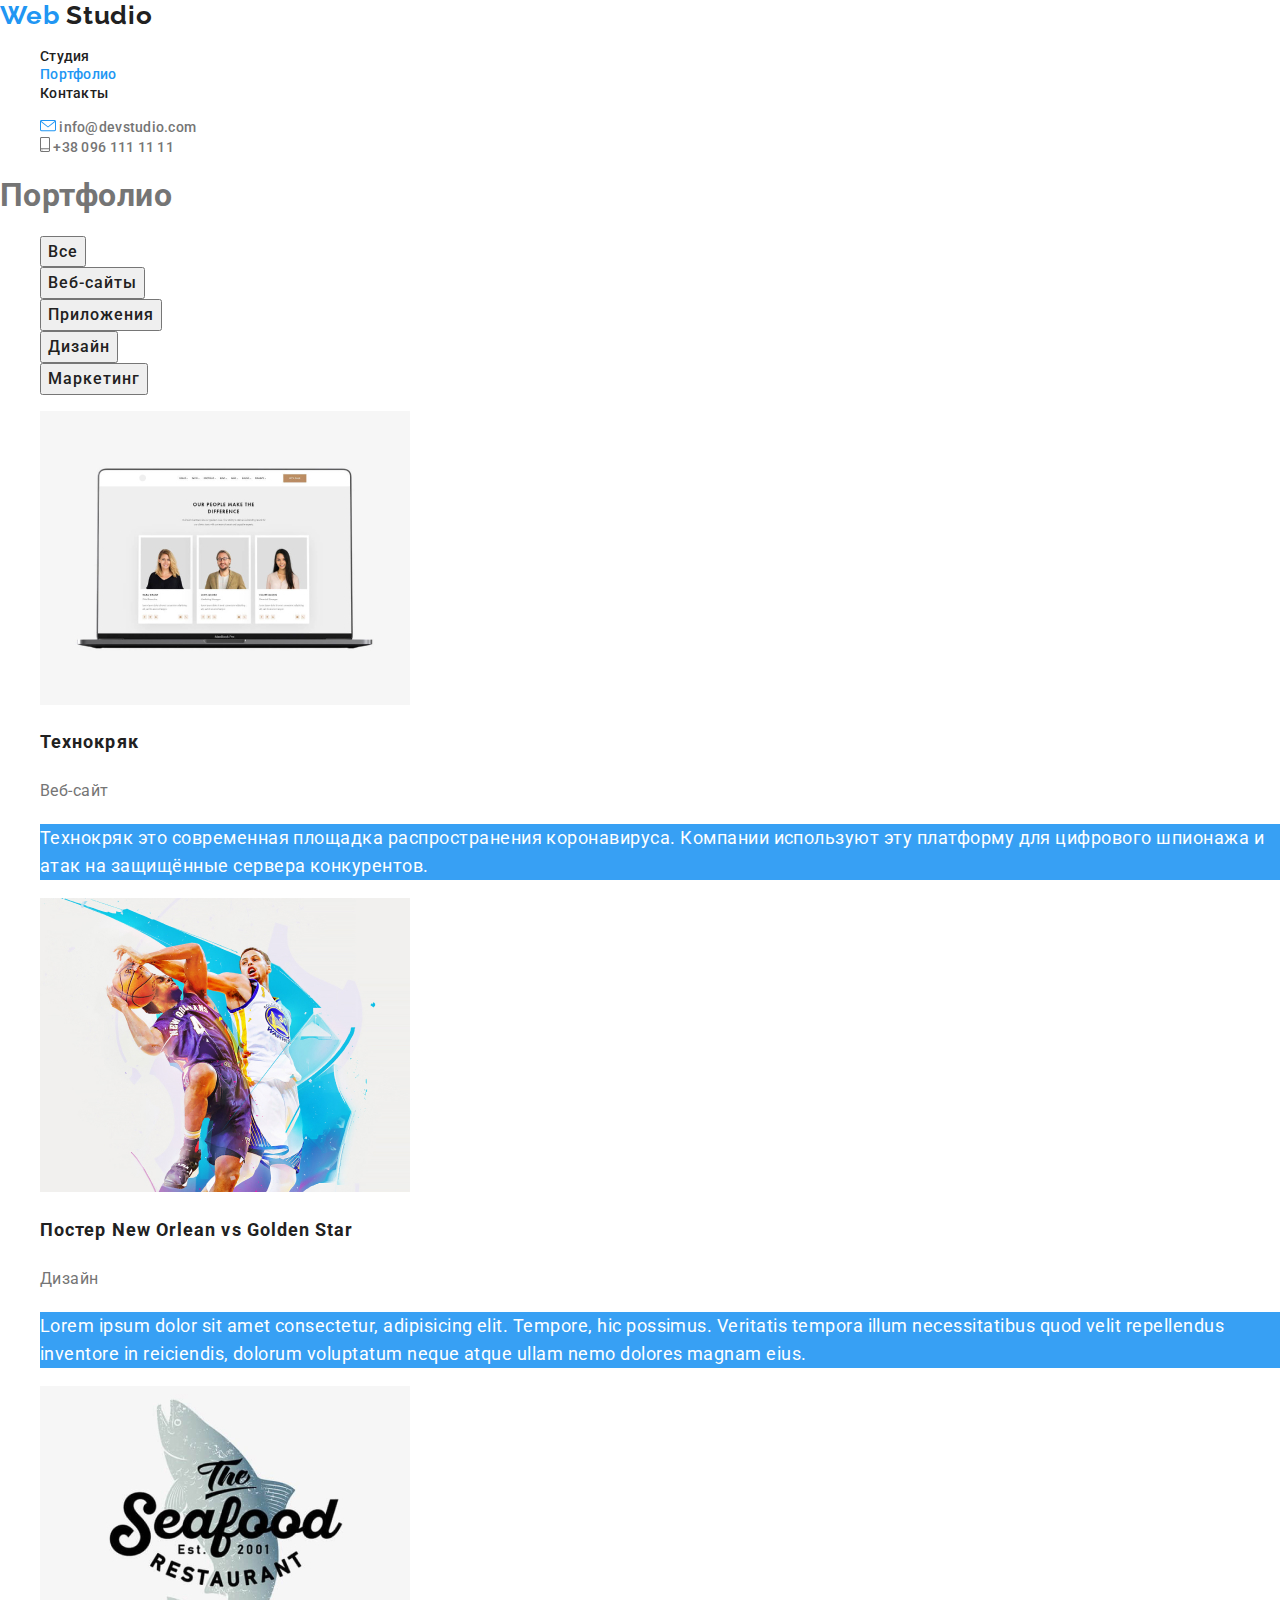
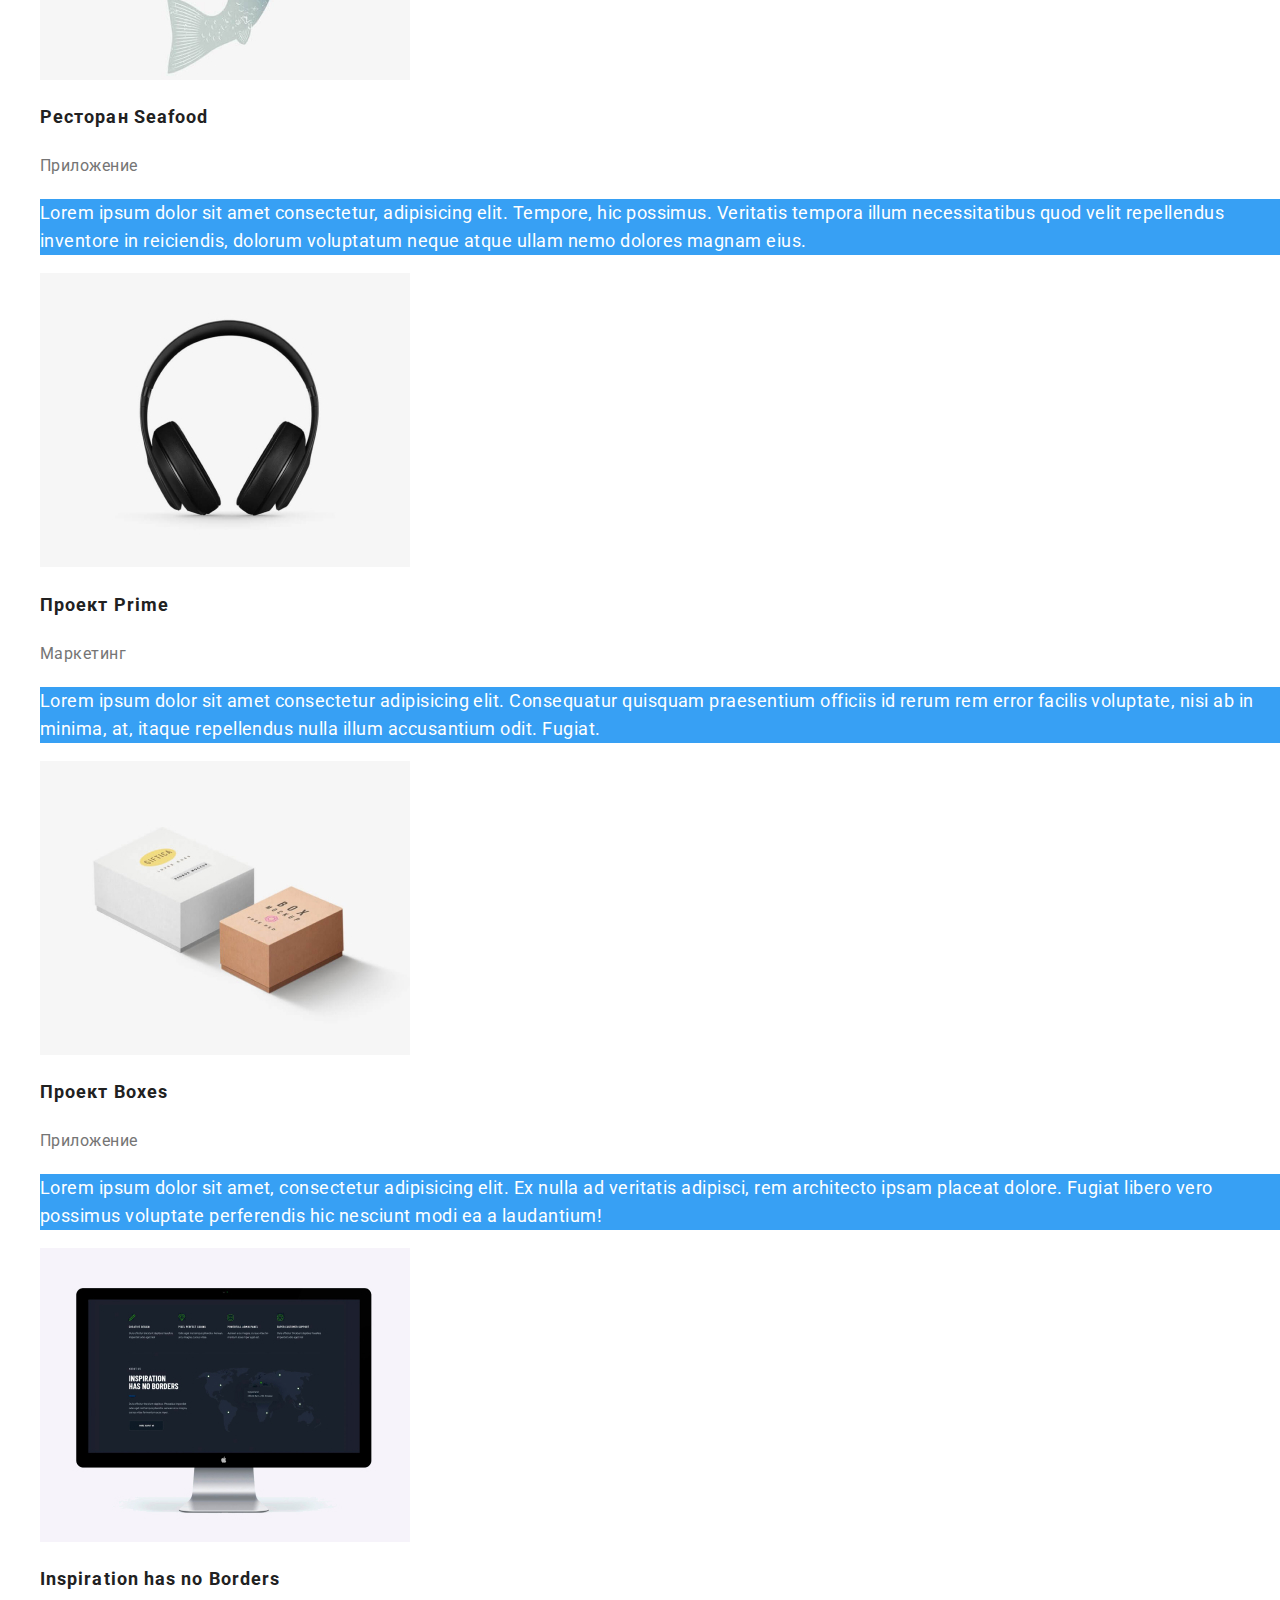
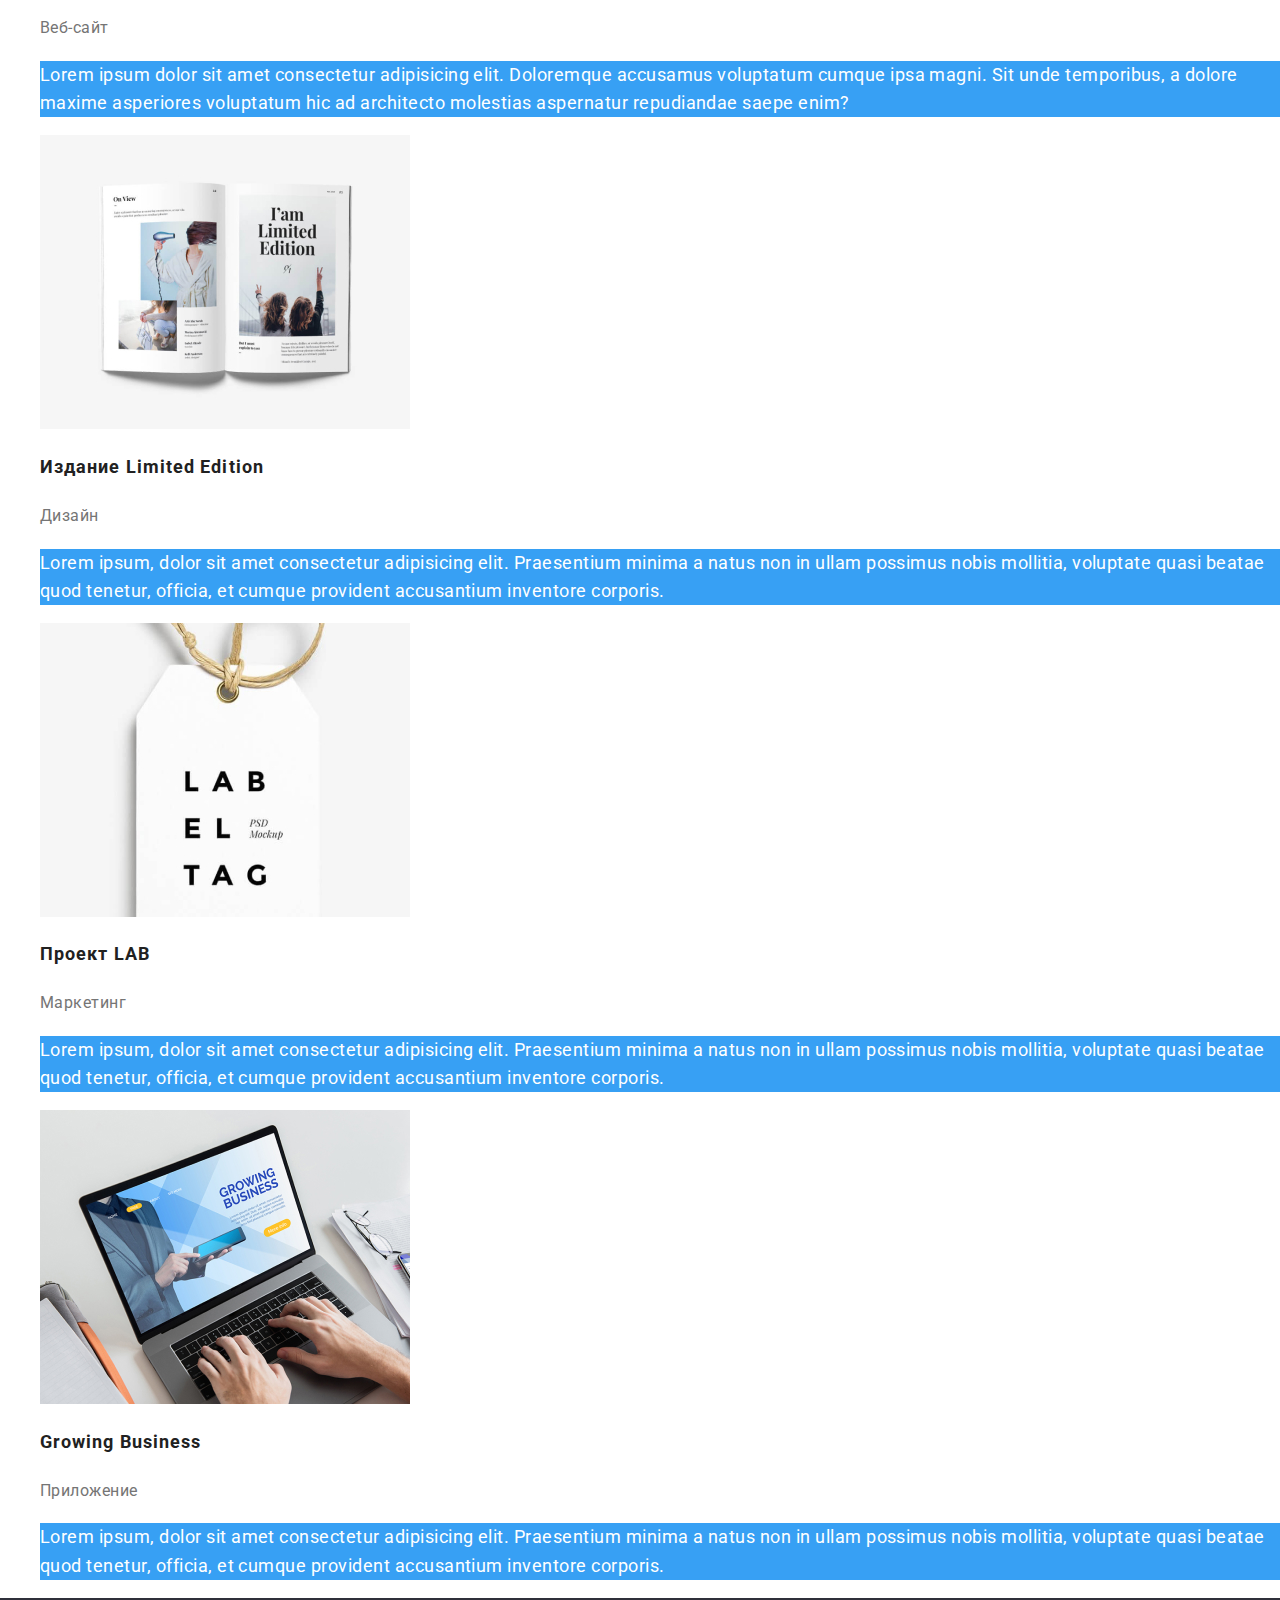
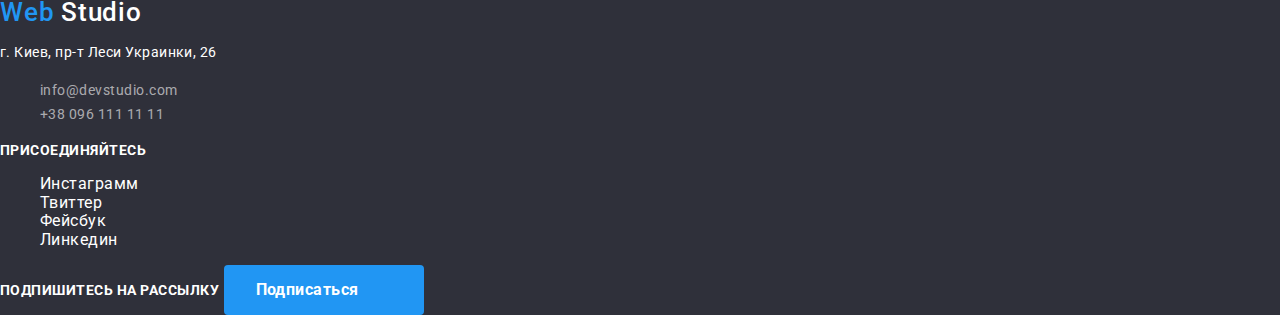
==== portfolio.html @ 546e9e23 "Добавляет файлы с репозитория по ДЗ№2" ====
<!DOCTYPE html>
<html lang="ru">
  <head>
    <meta charset="UTF-8" />
    <meta name="viewport" content="width=device-width, initial-scale=1.0" />
    <title>WebStudio</title>
    <link
      href="https://fonts.googleapis.com/css2?family=Raleway:wght@700&family=Roboto:wght@400;500;700;900&display=swap"
      rel="stylesheet"
    />
    <link
      rel="stylesheet"
      href="https://cdnjs.cloudflare.com/ajax/libs/modern-normalize/0.7.0/modern-normalize.min.css"
    />
    <link rel="stylesheet" href="./css/main.css" />
  </head>

  <body>
    <!-- Шапка с навигацией-->
    <header>
      <!--навигация по сайту-->
      <nav class="navigation">
        <div class="logo">
          <a href="./"> <span class="logo-web">Web</span> Studio </a>
        </div>
        <ul>
          <li><a href="./index.html" class="nav-link">Студия</a></li>
          <li>
            <a href="./portfolio.html" class="nav-link current">Портфолио</a>
          </li>
          <li><a href="" class="nav-link">Контакты</a></li>
        </ul>
      </nav>

      <!--контакты для связи-->
      <ul>
        <li>
          <a href="mailto:info@devstudio.com " class="contacts">
            <img src="./image/mail.svg" alt="Конверт" />
            info@devstudio.com
          </a>
        </li>
        <li>
          <a href="tel:+380961111111 " class="contacts">
            <img src="./image/smartphone.svg" alt="Телефон" />
            +38 096 111 11 11
          </a>
        </li>
      </ul>
    </header>

    <main class="portfolio">
      <section>
        <h1>Портфолио</h1>

        <!--Фильтры-->
        <ul>
          <li><button type="button" class="portfolio-button">Все</button></li>
          <li>
            <button type="button" class="portfolio-button">Веб-сайты</button>
          </li>
          <li>
            <button type="button" class="portfolio-button">Приложения</button>
          </li>
          <li>
            <button type="button" class="portfolio-button">Дизайн</button>
          </li>
          <li>
            <button type="button" class="portfolio-button">Маркетинг</button>
          </li>
        </ul>

        <!--Галерея-->
        <ul class="gallery">
          <li>
            <a href="#"
              ><img
                src="./image/portfolio/tehno.jpg"
                alt="Платформа для цифрового шпионажа"
                width="370"
              />
              <h2>Технокряк</h2>
              <p>Веб-сайт</p>
              <p class="text">
                Технокряк это современная площадка распространения коронавируса.
                Компании используют эту платформу для цифрового шпионажа и атак
                на защищённые сервера конкурентов.
              </p>
            </a>
          </li>

          <li>
            <a href="#"
              ><img
                src="./image/portfolio/busket.jpg"
                alt="Баскетбол"
                width="370"
              />
              <h2>Постер New Orlean vs Golden Star</h2>
              <p>Дизайн</p>
              <p class="text">
                Lorem ipsum dolor sit amet consectetur, adipisicing elit.
                Tempore, hic possimus. Veritatis tempora illum necessitatibus
                quod velit repellendus inventore in reiciendis, dolorum
                voluptatum neque atque ullam nemo dolores magnam eius.
              </p>
            </a>
          </li>

          <li>
            <a href="#"
              ><img
                src="./image/portfolio/seafood.jpg"
                alt="Ресторан морской кухни"
                width="370"
              />
              <h2>Ресторан Seafood</h2>
              <p>Приложение</p>
              <p class="text">
                Lorem ipsum dolor sit amet consectetur, adipisicing elit.
                Tempore, hic possimus. Veritatis tempora illum necessitatibus
                quod velit repellendus inventore in reiciendis, dolorum
                voluptatum neque atque ullam nemo dolores magnam eius.
              </p>
            </a>
          </li>

          <li>
            <a href="#"
              ><img
                src="./image/portfolio/headphones.jpg"
                alt="Наушники"
                width="370"
              />
              <h2>Проект Prime</h2>
              <p>Маркетинг</p>
              <p class="text">
                Lorem ipsum dolor sit amet consectetur adipisicing elit.
                Consequatur quisquam praesentium officiis id rerum rem error
                facilis voluptate, nisi ab in minima, at, itaque repellendus
                nulla illum accusantium odit. Fugiat.
              </p></a
            >
          </li>

          <li>
            <a href="#"
              ><img src="./image/portfolio/boxes.jpg" alt="Коробочки" />
              <h2>Проект Boxes</h2>
              <p>Приложение</p>
              <p class="text">
                Lorem ipsum dolor sit amet, consectetur adipisicing elit. Ex
                nulla ad veritatis adipisci, rem architecto ipsam placeat
                dolore. Fugiat libero vero possimus voluptate perferendis hic
                nesciunt modi ea a laudantium!
              </p></a
            >
          </li>

          <li>
            <a href="#"
              ><img
                src="./image/portfolio/monitor.jpg"
                alt="Монитор"
                width="370"
              />
              <h2>Inspiration has no Borders</h2>
              <p>Веб-сайт</p>
              <p class="text">
                Lorem ipsum dolor sit amet consectetur adipisicing elit.
                Doloremque accusamus voluptatum cumque ipsa magni. Sit unde
                temporibus, a dolore maxime asperiores voluptatum hic ad
                architecto molestias aspernatur repudiandae saepe enim?
              </p>
            </a>
          </li>

          <li>
            <a href="#"
              ><img src="./image/portfolio/book.jpg" alt="Книга" width="370" />
              <h2>Издание Limited Edition</h2>
              <p>Дизайн</p>
              <p class="text">
                Lorem ipsum, dolor sit amet consectetur adipisicing elit.
                Praesentium minima a natus non in ullam possimus nobis mollitia,
                voluptate quasi beatae quod tenetur, officia, et cumque
                provident accusantium inventore corporis.
              </p>
            </a>
          </li>

          <li>
            <a href="#"
              ><img src="./image/portfolio/lab.jpg" alt="Лейбл" width="370" />
              <h2>Проект LAB</h2>
              <p>Маркетинг</p>
              <p class="text">
                Lorem ipsum, dolor sit amet consectetur adipisicing elit.
                Praesentium minima a natus non in ullam possimus nobis mollitia,
                voluptate quasi beatae quod tenetur, officia, et cumque
                provident accusantium inventore corporis.
              </p>
            </a>
          </li>

          <li>
            <a href="#"
              ><img
                src="./image/portfolio/business.jpg"
                alt="Бизнес"
                width="370"
              />
              <h2>Growing Business</h2>
              <p>Приложение</p>
              <p class="text">
                Lorem ipsum, dolor sit amet consectetur adipisicing elit.
                Praesentium minima a natus non in ullam possimus nobis mollitia,
                voluptate quasi beatae quod tenetur, officia, et cumque
                provident accusantium inventore corporis.
              </p>
            </a>
          </li>
        </ul>
      </section>
    </main>

    <!-- Футер -->
    <footer class="footer">
      <div class="navigation">
        <a href="./" class="logo"> <span class="logo-web">Web</span> Studio </a>
        <address>
          <p>г. Киев, пр-т Леси Украинки, 26</p>

          <ul>
            <li>
              <a href="mailto:info@devstudio.com " class="footer-contacts"
                >info@devstudio.com</a
              >
            </li>
            <li>
              <a href="tel:+380961111111 " class="footer-contacts"
                >+38 096 111 11 11
              </a>
            </li>
          </ul>
        </address>
      </div>

      <div>
        <b>Присоединяйтесь</b>
        <ul>
          <li>
            <a href="" aria-label="Ссылка на Инстаграмм" class="networks"
              >Инстаграмм</a
            >
          </li>
          <li>
            <a href="" aria-label="Ссылка на Твиттер" class="networks"
              >Твиттер</a
            >
          </li>
          <li>
            <a href="" aria-label="Ссылка на Фейсбук" class="networks"
              >Фейсбук</a
            >
          </li>
          <li>
            <a href="" aria-label="Ссылка на Линкедин" class="networks"
              >Линкедин</a
            >
          </li>
        </ul>
      </div>

      <div>
        <b>Подпишитесь на рассылку</b>
        <a href="#" class="button">Подписаться</a>
      </div>
    </footer>
  </body>
</html>
---- css/main.css ----
/* цвет абзацев текста #757575
цвет вторичных заголовков текста #212121
цвет заголовков текста #FFFFFF;
цвет акцента #2196F3;
фон основной #FFFFFF
фон вторичный #F5F4FA
*/

:root {
  --main-text-color: #757575;
  --title-text-color: #ffffff;
  --secondary-text-color: #212121;
  --accent-color: #2196f3;
}

body {
  background-color: #ffffff;
  color: var(--main-text-color);
  font-family: Roboto, sans-serif;
  letter-spacing: 0.03em;
}

ul {
  list-style: none;
}

h2,
h3 {
  color: var(--secondary-text-color);
}
/* ----------стилизация шапки сайта----------- */
.navigation a {
  color: var(--secondary-text-color);
  text-decoration: none;
  font-weight: 500;
  font-size: 14px;
  line-height: 1.14;
}

.nav-link {
  letter-spacing: 0.02em;
}

.nav-link.current {
  color: var(--accent-color);
}

.nav-link:hover,
.nav-link:focus {
  color: var(--accent-color);
}

/* ---логотип--- */
.navigation .logo a {
  font-family: Raleway, sans-serif;
  font-weight: 700;
  font-size: 26px;
  line-height: 1.19;
  letter-spacing: 0.03em;
}

.logo-web {
  color: var(--accent-color);
}

.contacts {
  color: var(--main-text-color);
  text-decoration: none;
  font-weight: 500;
  font-size: 14px;
  line-height: 1.14;
  letter-spacing: 0.02em;
}

.contacts:hover,
.contacts:focus {
  color: var(--accent-color);
}

/* ------------стилизация Героя------------ */
.hero {
  text-align: center;
  letter-spacing: 0.06em;
}

.main-title {
  color: var(--title-text-color);
  background: #757575;
  font-weight: 900;
  font-size: 44px;
  line-height: 1.36;
  text-transform: uppercase;

  outline: 2px solid red;
}

.button {
  display: inline-block;
  border-radius: 4px;
  padding: 10px 32px;
  min-width: 200px;

  color: var(--title-text-color);
  background-color: var(--accent-color);

  text-decoration: none;

  font-weight: 700;
  font-size: 16px;
  line-height: 1.87;
  align-items: center;
}

/* -------стилизация блока Преимущества Студии--------*/

.advantages h3 {
  font-weight: 700;
  font-size: 14px;
  line-height: 1.14;
  text-transform: uppercase;
}

.advantages p {
  font-weight: 400;
  font-size: 14px;
  line-height: 1.71;
}

/* -------стилизация блока Чем мы занимаемся--------*/
.examples h2 {
  font-weight: 700;
  font-size: 36px;
  line-height: 1.17;
  text-align: center;
}

.examples h3 {
  color: var(--title-text-color);
  background: rgba(47, 48, 58, 0.8);
  font-weight: 700;
  font-size: 14px;
  line-height: 1.14;
  text-align: center;
  text-transform: uppercase;
}

/* ---------стилизацтя блока Сотрудники------------ */
.staff {
  background-color: #f5f4fa;
}

.staff h2 {
  font-weight: 700;
  font-size: 36px;
  line-height: 1.17;
  text-align: center;
}

.staff h3 {
  font-weight: 500;
  font-size: 16px;
  line-height: 1.19;
  text-align: center;
}

.staff p {
  font-weight: 400;
  font-size: 16px;
  line-height: 1.19;
  text-align: center;
}

.networks a {
  color: var(--main-text-color);
  text-decoration: none;
}

.networks a:hover,
.networks a:focus {
  color: var(--accent-color);
}

/* ----------стилизация блока Постоянные клиенты---------- */
.customer-title {
  font-weight: 700;
  font-size: 36px;
  line-height: 1.17;
  text-align: center;
}

.customer a:hover,
.customer a:focus {
  color: var(--accent-color);
}

/* -----------стилизация блока Футер---------------- */
.footer {
  color: var(--title-text-color);
  background-color: #2f303a;
  font-style: normal;
}

.footer .logo {
  color: var(--title-text-color);
  letter-spacing: 0.03em;
  font-size: 26px;
}

.footer b {
  font-weight: 700;
  font-size: 14px;
  line-height: 1.14;
  text-transform: uppercase;
}

.footer address {
  font-style: normal;
  font-weight: 400;
  font-size: 14px;
  line-height: 1.71;
}

.footer .footer-contacts {
  color: rgba(255, 255, 255, 0.6);
  font-weight: 400;
  font-size: 14px;
  line-height: 1.71;
}

.footer .networks {
  color: var(--title-text-color);
  text-decoration: none;
}

.footer .networks:hover,
.footer .networks:focus {
  color: var(--accent-color);
}

/* -----------------------стилизация страницы Портфолио------------------------------ */
.portfolio a {
  text-decoration: none;
}

.portfolio-button {
  color: var(--secondary-text-color);
  background-color: v#F5F4FA;
  text-decoration: none;
  font-family: inherit;
  letter-spacing: 0.06em;
  font-weight: 500;
  font-size: 16px;
  line-height: 1.62;
  text-align: center;
}

.portfolio-button:hover,
.portfolio-button:focus {
  color: var(--title-text-color);
  background-color: var(--accent-color);
}

.gallery h2 {
  font-weight: 700;
  font-size: 18px;
  line-height: 2;
  letter-spacing: 0.06em;
}

.gallery p {
  color: var(--main-text-color);
  font-weight: 400;
  font-size: 16px;
  line-height: 1.87;
}

.gallery .text {
  color: var(--title-text-color);
  background: rgba(33, 150, 243, 0.9);
  font-weight: 400;
  font-size: 18px;
  line-height: 1.56;
}
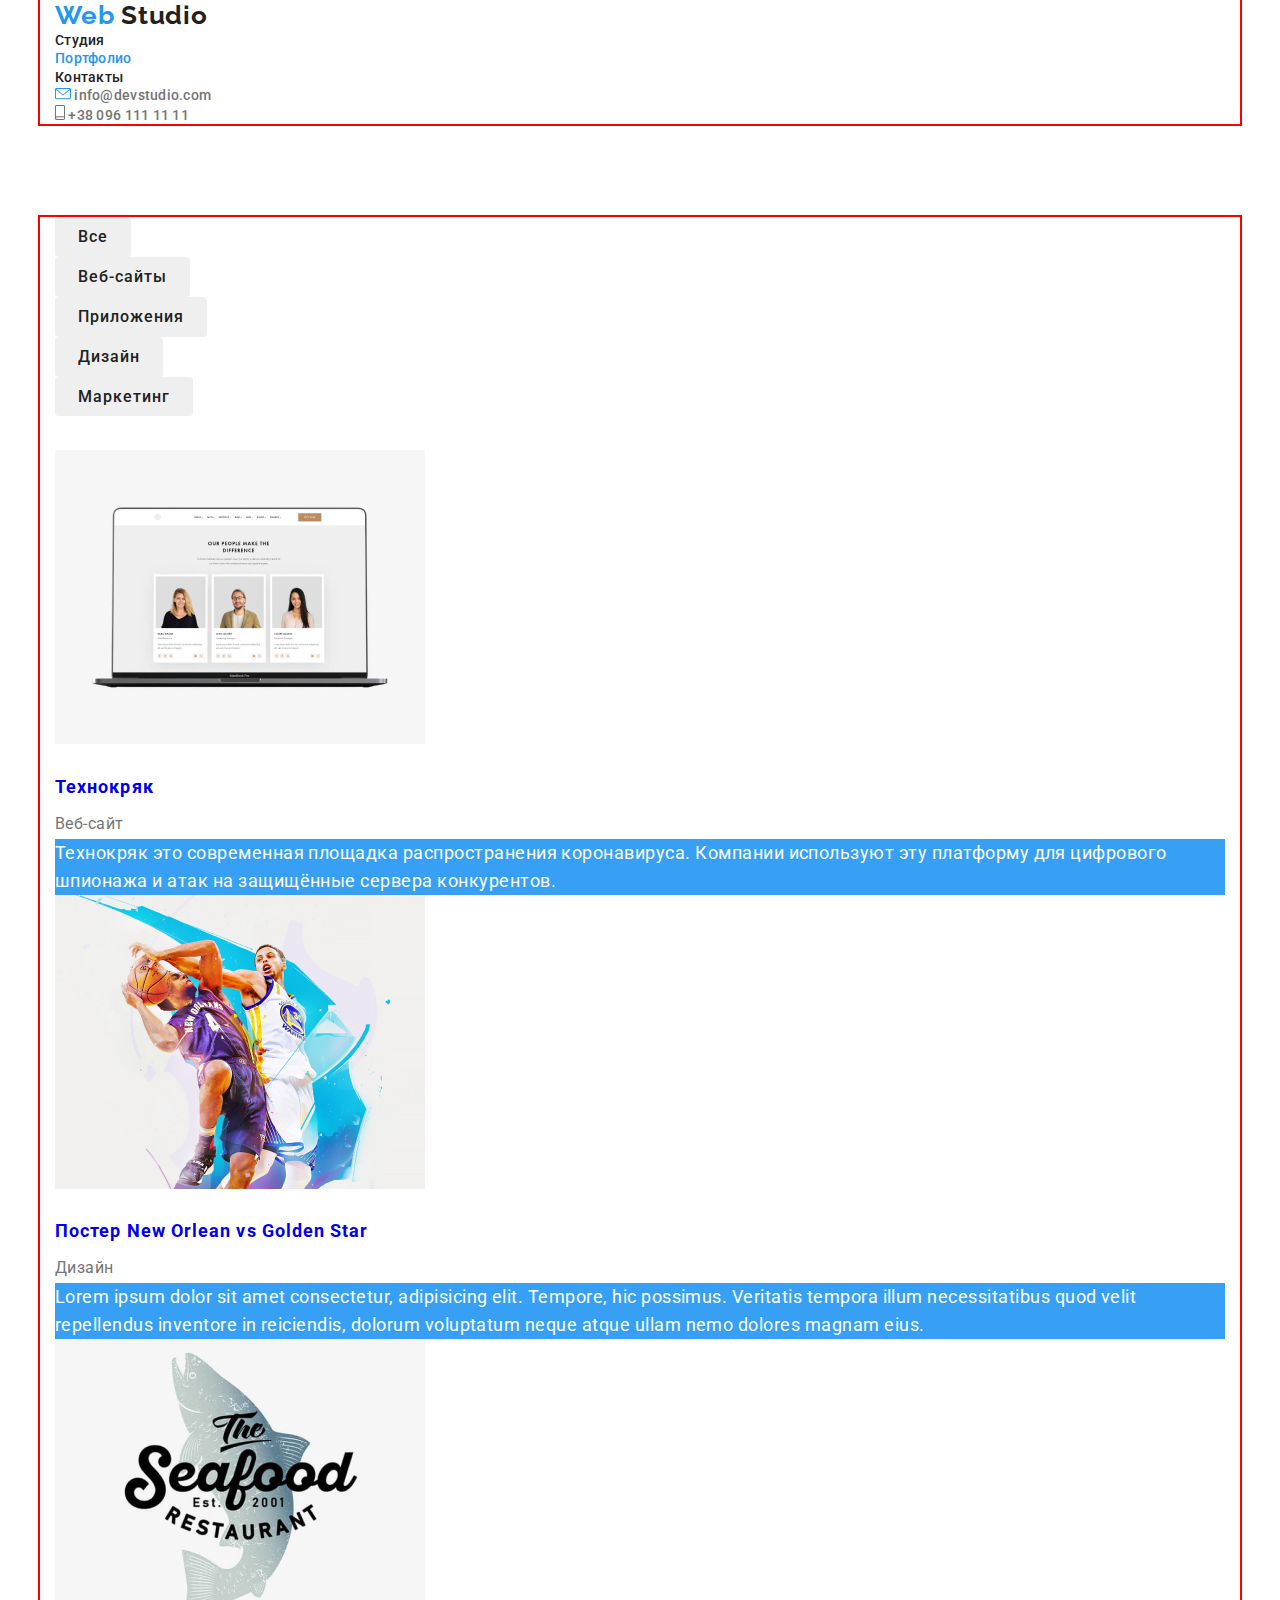
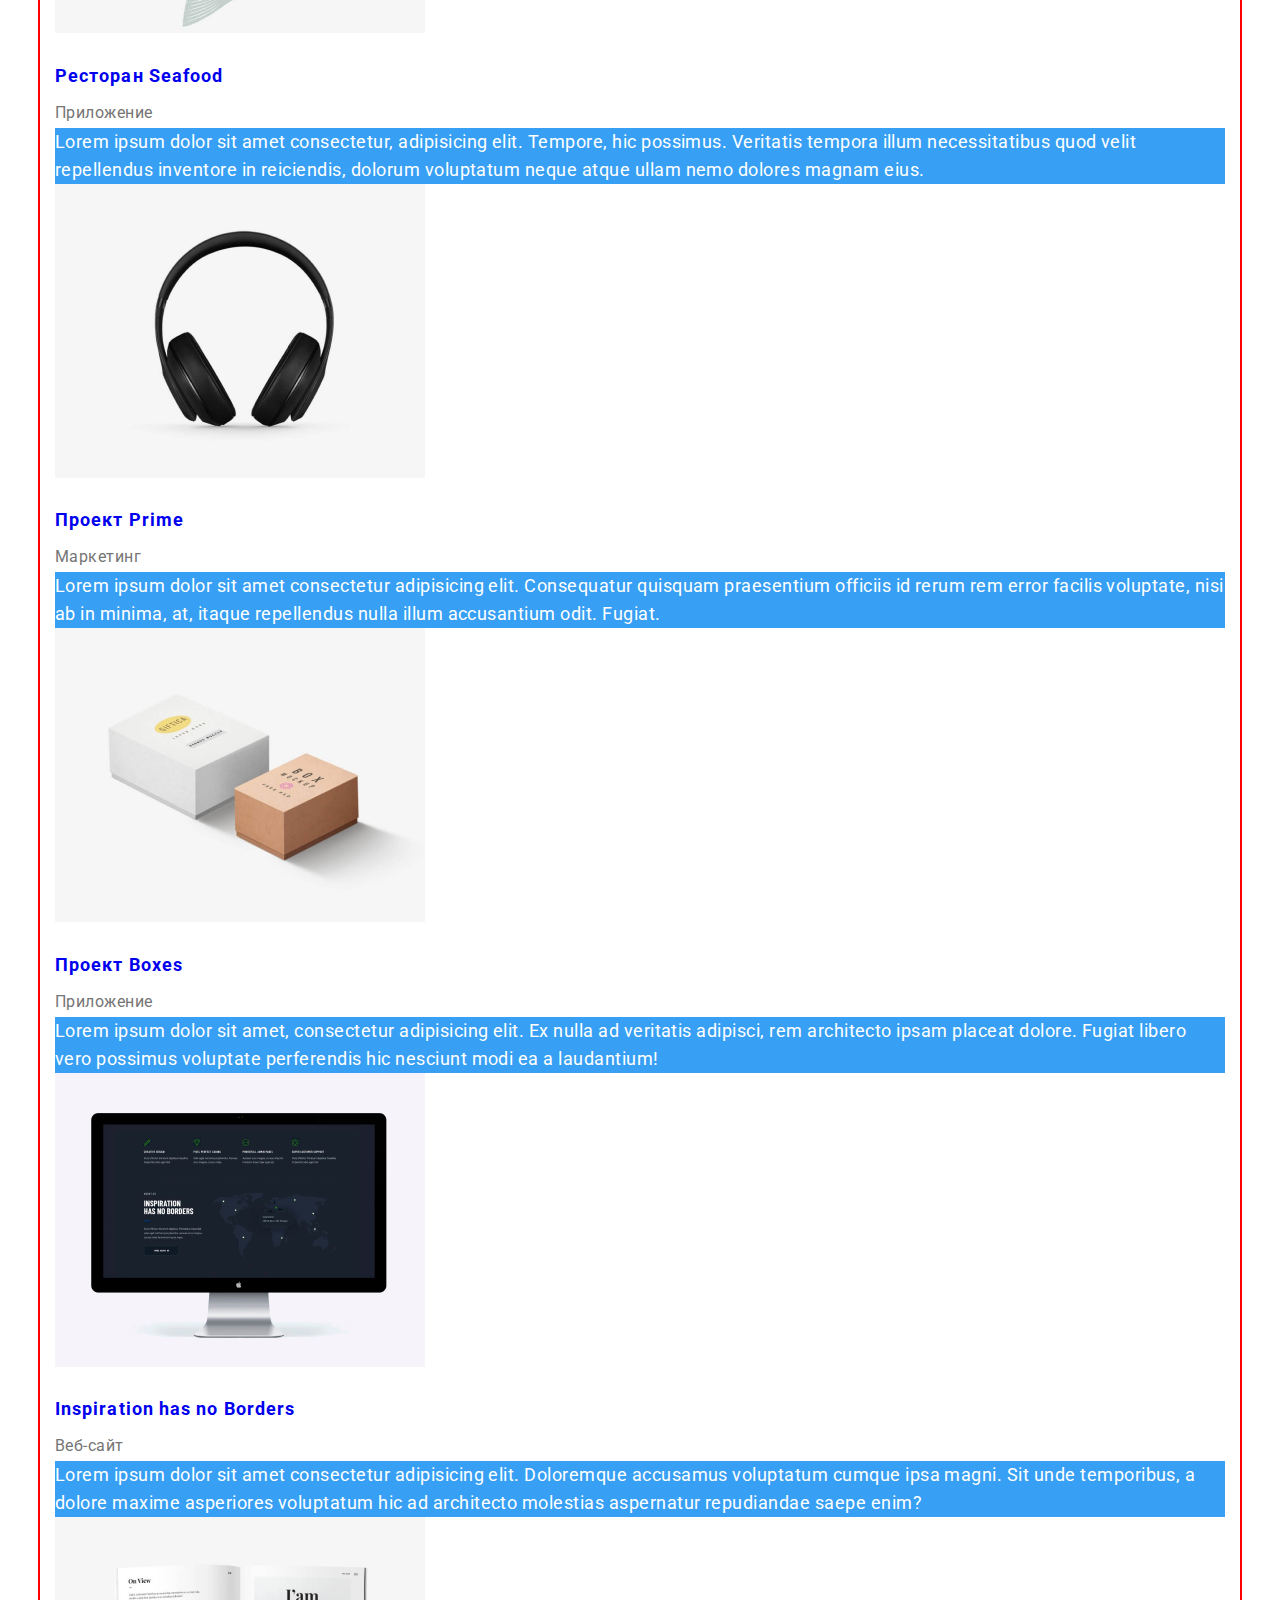
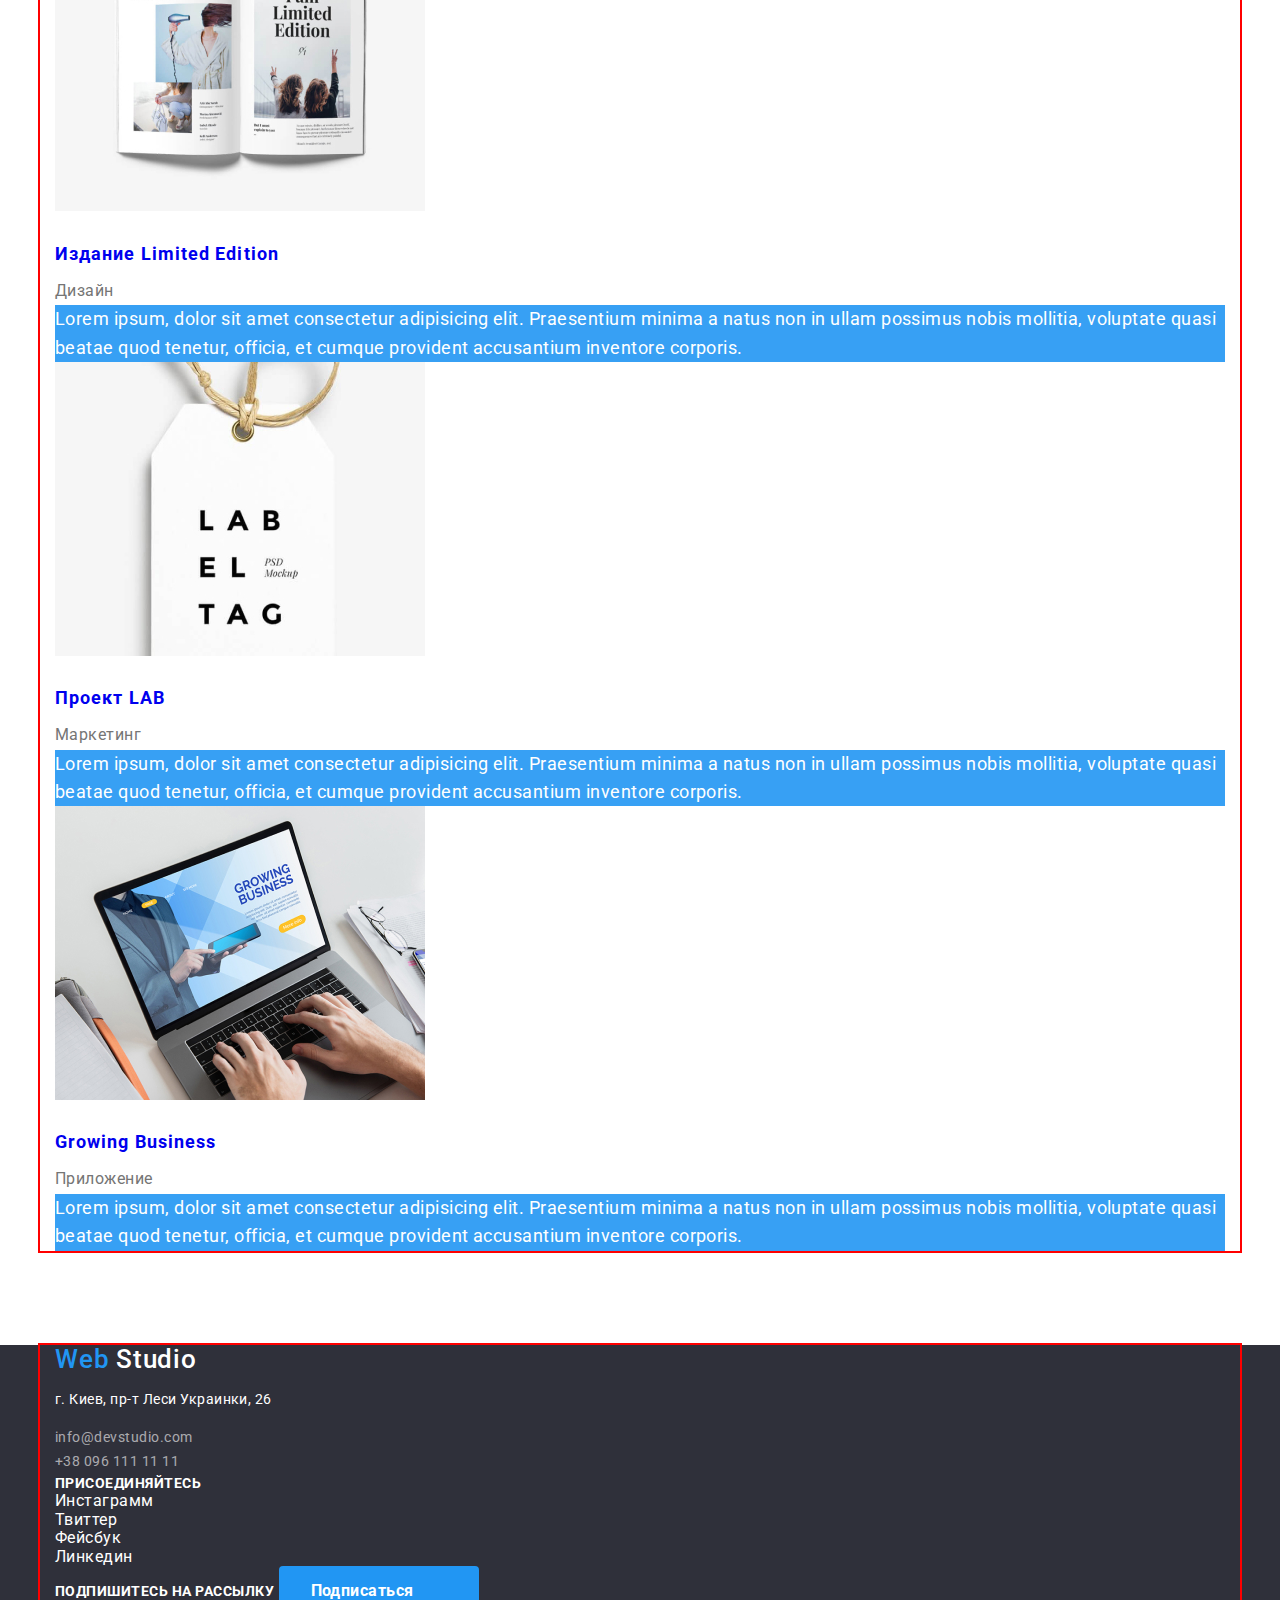
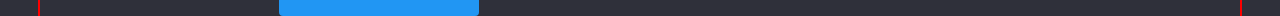
==== commit ab3dbc12: "Работа с блочными моделями" ====
--- a/portfolio.html
+++ b/portfolio.html
@@ -19,59 +19,66 @@
     <!-- Шапка с навигацией-->
     <header>
       <!--навигация по сайту-->
-      <nav class="navigation">
-        <div class="logo">
-          <a href="./"> <span class="logo-web">Web</span> Studio </a>
-        </div>
-        <ul>
-          <li><a href="./index.html" class="nav-link">Студия</a></li>
-          <li>
-            <a href="./portfolio.html" class="nav-link current">Портфолио</a>
-          </li>
-          <li><a href="" class="nav-link">Контакты</a></li>
+      <div class="container">
+        <nav class="navigation">
+          <div class="logo">
+            <a href="./"> <span class="logo-web">Web</span> Studio </a>
+          </div>
+
+          <ul class="list">
+            <li><a href="./index.html" class="nav-link">Студия</a></li>
+            <li>
+              <a href="./portfolio.html" class="nav-link current">Портфолио</a>
+            </li>
+            <li><a href="" class="nav-link">Контакты</a></li>
+          </ul>
+        </nav>
+
+        <!--контакты для связи-->
+
+        <ul class="list">
+          <li>
+            <a href="mailto:info@devstudio.com " class="contacts">
+              <img src="./image/mail.svg" alt="Конверт" />
+              info@devstudio.com
+            </a>
+          </li>
+          <li>
+            <a href="tel:+380961111111 " class="contacts">
+              <img src="./image/smartphone.svg" alt="Телефон" />
+              +38 096 111 11 11
+            </a>
+          </li>
         </ul>
-      </nav>
-
-      <!--контакты для связи-->
-      <ul>
-        <li>
-          <a href="mailto:info@devstudio.com " class="contacts">
-            <img src="./image/mail.svg" alt="Конверт" />
-            info@devstudio.com
-          </a>
-        </li>
-        <li>
-          <a href="tel:+380961111111 " class="contacts">
-            <img src="./image/smartphone.svg" alt="Телефон" />
-            +38 096 111 11 11
-          </a>
-        </li>
-      </ul>
+      </div>
     </header>
 
     <main class="portfolio">
-      <section>
-        <h1>Портфолио</h1>
+      <section class="container">
+        <h1 hidden="true">Портфолио</h1>
 
         <!--Фильтры-->
-        <ul>
-          <li><button type="button" class="portfolio-button">Все</button></li>
-          <li>
-            <button type="button" class="portfolio-button">Веб-сайты</button>
-          </li>
-          <li>
-            <button type="button" class="portfolio-button">Приложения</button>
-          </li>
-          <li>
-            <button type="button" class="portfolio-button">Дизайн</button>
-          </li>
-          <li>
-            <button type="button" class="portfolio-button">Маркетинг</button>
-          </li>
-        </ul>
+        <div class="filters">
+          <ul class="list">
+            <li><button type="button" class="portfolio-button">Все</button></li>
+            <li>
+              <button type="button" class="portfolio-button">Веб-сайты</button>
+            </li>
+            <li>
+              <button type="button" class="portfolio-button">Приложения</button>
+            </li>
+            <li>
+              <button type="button" class="portfolio-button">Дизайн</button>
+            </li>
+            <li>
+              <button type="button" class="portfolio-button">Маркетинг</button>
+            </li>
+          </ul>
+        </div>
 
         <!--Галерея-->
-        <ul class="gallery">
+
+        <ul class="list gallery">
           <li>
             <a href="#"
               ><img
@@ -226,55 +233,59 @@
 
     <!-- Футер -->
     <footer class="footer">
-      <div class="navigation">
-        <a href="./" class="logo"> <span class="logo-web">Web</span> Studio </a>
-        <address>
-          <p>г. Киев, пр-т Леси Украинки, 26</p>
-
-          <ul>
-            <li>
-              <a href="mailto:info@devstudio.com " class="footer-contacts"
-                >info@devstudio.com</a
-              >
-            </li>
-            <li>
-              <a href="tel:+380961111111 " class="footer-contacts"
-                >+38 096 111 11 11
-              </a>
+      <div class="container">
+        <div class="navigation">
+          <a href="./" class="logo">
+            <span class="logo-web">Web</span> Studio
+          </a>
+          <address>
+            <p>г. Киев, пр-т Леси Украинки, 26</p>
+
+            <ul class="list">
+              <li>
+                <a href="mailto:info@devstudio.com " class="footer-contacts"
+                  >info@devstudio.com</a
+                >
+              </li>
+              <li>
+                <a href="tel:+380961111111 " class="footer-contacts"
+                  >+38 096 111 11 11
+                </a>
+              </li>
+            </ul>
+          </address>
+        </div>
+
+        <div>
+          <b>Присоединяйтесь</b>
+          <ul class="list">
+            <li>
+              <a href="" aria-label="Ссылка на Инстаграмм" class="networks"
+                >Инстаграмм</a
+              >
+            </li>
+            <li>
+              <a href="" aria-label="Ссылка на Твиттер" class="networks"
+                >Твиттер</a
+              >
+            </li>
+            <li>
+              <a href="" aria-label="Ссылка на Фейсбук" class="networks"
+                >Фейсбук</a
+              >
+            </li>
+            <li>
+              <a href="" aria-label="Ссылка на Линкедин" class="networks"
+                >Линкедин</a
+              >
             </li>
           </ul>
-        </address>
-      </div>
-
-      <div>
-        <b>Присоединяйтесь</b>
-        <ul>
-          <li>
-            <a href="" aria-label="Ссылка на Инстаграмм" class="networks"
-              >Инстаграмм</a
-            >
-          </li>
-          <li>
-            <a href="" aria-label="Ссылка на Твиттер" class="networks"
-              >Твиттер</a
-            >
-          </li>
-          <li>
-            <a href="" aria-label="Ссылка на Фейсбук" class="networks"
-              >Фейсбук</a
-            >
-          </li>
-          <li>
-            <a href="" aria-label="Ссылка на Линкедин" class="networks"
-              >Линкедин</a
-            >
-          </li>
-        </ul>
-      </div>
-
-      <div>
-        <b>Подпишитесь на рассылку</b>
-        <a href="#" class="button">Подписаться</a>
+        </div>
+
+        <div>
+          <b>Подпишитесь на рассылку</b>
+          <a href="#" class="button">Подписаться</a>
+        </div>
       </div>
     </footer>
   </body>
--- a/css/main.css
+++ b/css/main.css
@@ -20,7 +20,7 @@
   letter-spacing: 0.03em;
 }
 
-ul {
+/* ul { */
   list-style: none;
 }
 
@@ -28,6 +28,26 @@
 h3 {
   color: var(--secondary-text-color);
 }
+
+
+/* ---общий стиль для контейнера */
+.container {
+  width: 1200px;
+  padding-left: 15px;
+  padding-right: 15px;
+  margin: auto;
+
+  outline: 2px solid red;
+}
+
+
+/* ---общий стиль для списков */
+.list {
+  margin: 0px;
+  padding: 0px;
+  list-style: none;
+}
+
 /* ----------стилизация шапки сайта----------- */
 .navigation a {
   color: var(--secondary-text-color);
@@ -63,6 +83,11 @@
   color: var(--accent-color);
 }
 
+.list {
+  margin: 0px;
+  padding-left: 0px;
+}
+
 .contacts {
   color: var(--main-text-color);
   text-decoration: none;
@@ -79,19 +104,22 @@
 
 /* ------------стилизация Героя------------ */
 .hero {
+  margin-bottom: 92.5px;
+  background-color: #757575;
   text-align: center;
   letter-spacing: 0.06em;
 }
 
 .main-title {
-  color: var(--title-text-color);
-  background: #757575;
+  margin-top: 0px;
+  margin-bottom: 30px;
+
+  color: var(--title-text-color);
   font-weight: 900;
   font-size: 44px;
   line-height: 1.36;
   text-transform: uppercase;
-
-  outline: 2px solid red;
+ 
 }
 
 .button {
@@ -99,6 +127,7 @@
   border-radius: 4px;
   padding: 10px 32px;
   min-width: 200px;
+ 
 
   color: var(--title-text-color);
   background-color: var(--accent-color);
@@ -112,8 +141,23 @@
 }
 
 /* -------стилизация блока Преимущества Студии--------*/
+.advantages {
+  margin-bottom: 94px
+
+}
+.advantages h2{
+  margin-top: 0px;
+  margin-bottom: 0px;
+}
+
+.advantages-img {
+  margin-bottom: 30px;
+}
 
 .advantages h3 {
+  margin-top: 0px;
+  margin-bottom: 10px;
+
   font-weight: 700;
   font-size: 14px;
   line-height: 1.14;
@@ -121,13 +165,25 @@
 }
 
 .advantages p {
+margin-top: 0px;
+  margin-bottom: 0px;
+
+
   font-weight: 400;
   font-size: 14px;
   line-height: 1.71;
 }
 
 /* -------стилизация блока Чем мы занимаемся--------*/
+.examples {
+  margin-bottom: 94px
+}
+
+
 .examples h2 {
+  margin-top: 0px;
+  margin-bottom: 50px;
+
   font-weight: 700;
   font-size: 36px;
   line-height: 1.17;
@@ -135,6 +191,10 @@
 }
 
 .examples h3 {
+  margin-top: 0px;
+  margin-bottom: 0px;
+
+
   color: var(--title-text-color);
   background: rgba(47, 48, 58, 0.8);
   font-weight: 700;
@@ -147,16 +207,28 @@
 /* ---------стилизацтя блока Сотрудники------------ */
 .staff {
   background-color: #f5f4fa;
+  margin-bottom: 94px
 }
 
 .staff h2 {
+  margin-top: 0px;
+  margin-bottom: 50px;
+  padding-top: 94px;
+
   font-weight: 700;
   font-size: 36px;
   line-height: 1.17;
   text-align: center;
 }
 
+.staff-img {
+margin-bottom: 30px;
+}
+
 .staff h3 {
+  margin-top: 0px;
+  margin-bottom: 10px;
+
   font-weight: 500;
   font-size: 16px;
   line-height: 1.19;
@@ -164,6 +236,8 @@
 }
 
 .staff p {
+margin-bottom: 15px;
+
   font-weight: 400;
   font-size: 16px;
   line-height: 1.19;
@@ -182,12 +256,20 @@
 
 /* ----------стилизация блока Постоянные клиенты---------- */
 .customer-title {
+  margin-top: 0px;
+  margin-bottom: 50px;
+
   font-weight: 700;
   font-size: 36px;
   line-height: 1.17;
   text-align: center;
 }
 
+.customer {
+  margin-bottom: 94px;
+}
+
+
 .customer a:hover,
 .customer a:focus {
   color: var(--accent-color);
@@ -238,11 +320,26 @@
 }
 
 /* -----------------------стилизация страницы Портфолио------------------------------ */
+.portfolio {
+  margin-top: 93px;
+  margin-bottom: 94px;
+}
+
+.filters {
+  margin-bottom: 34px;  
+ }
+
 .portfolio a {
   text-decoration: none;
 }
 
 .portfolio-button {
+  display: inline-block;
+  border: 1px solid transparent;
+  border-radius: 4px;
+  padding: 6px 22px;
+  min-width: 73px;
+ 
   color: var(--secondary-text-color);
   background-color: v#F5F4FA;
   text-decoration: none;
@@ -261,6 +358,10 @@
 }
 
 .gallery h2 {
+  margin-top: 20px;
+  margin-bottom: 4px;
+
+
   font-weight: 700;
   font-size: 18px;
   line-height: 2;
@@ -268,6 +369,9 @@
 }
 
 .gallery p {
+   margin-top: 0px;
+  margin-bottom: 0px;
+
   color: var(--main-text-color);
   font-weight: 400;
   font-size: 16px;
@@ -275,6 +379,9 @@
 }
 
 .gallery .text {
+   margin-top: 0px;
+  margin-bottom: 0px;
+
   color: var(--title-text-color);
   background: rgba(33, 150, 243, 0.9);
   font-weight: 400;
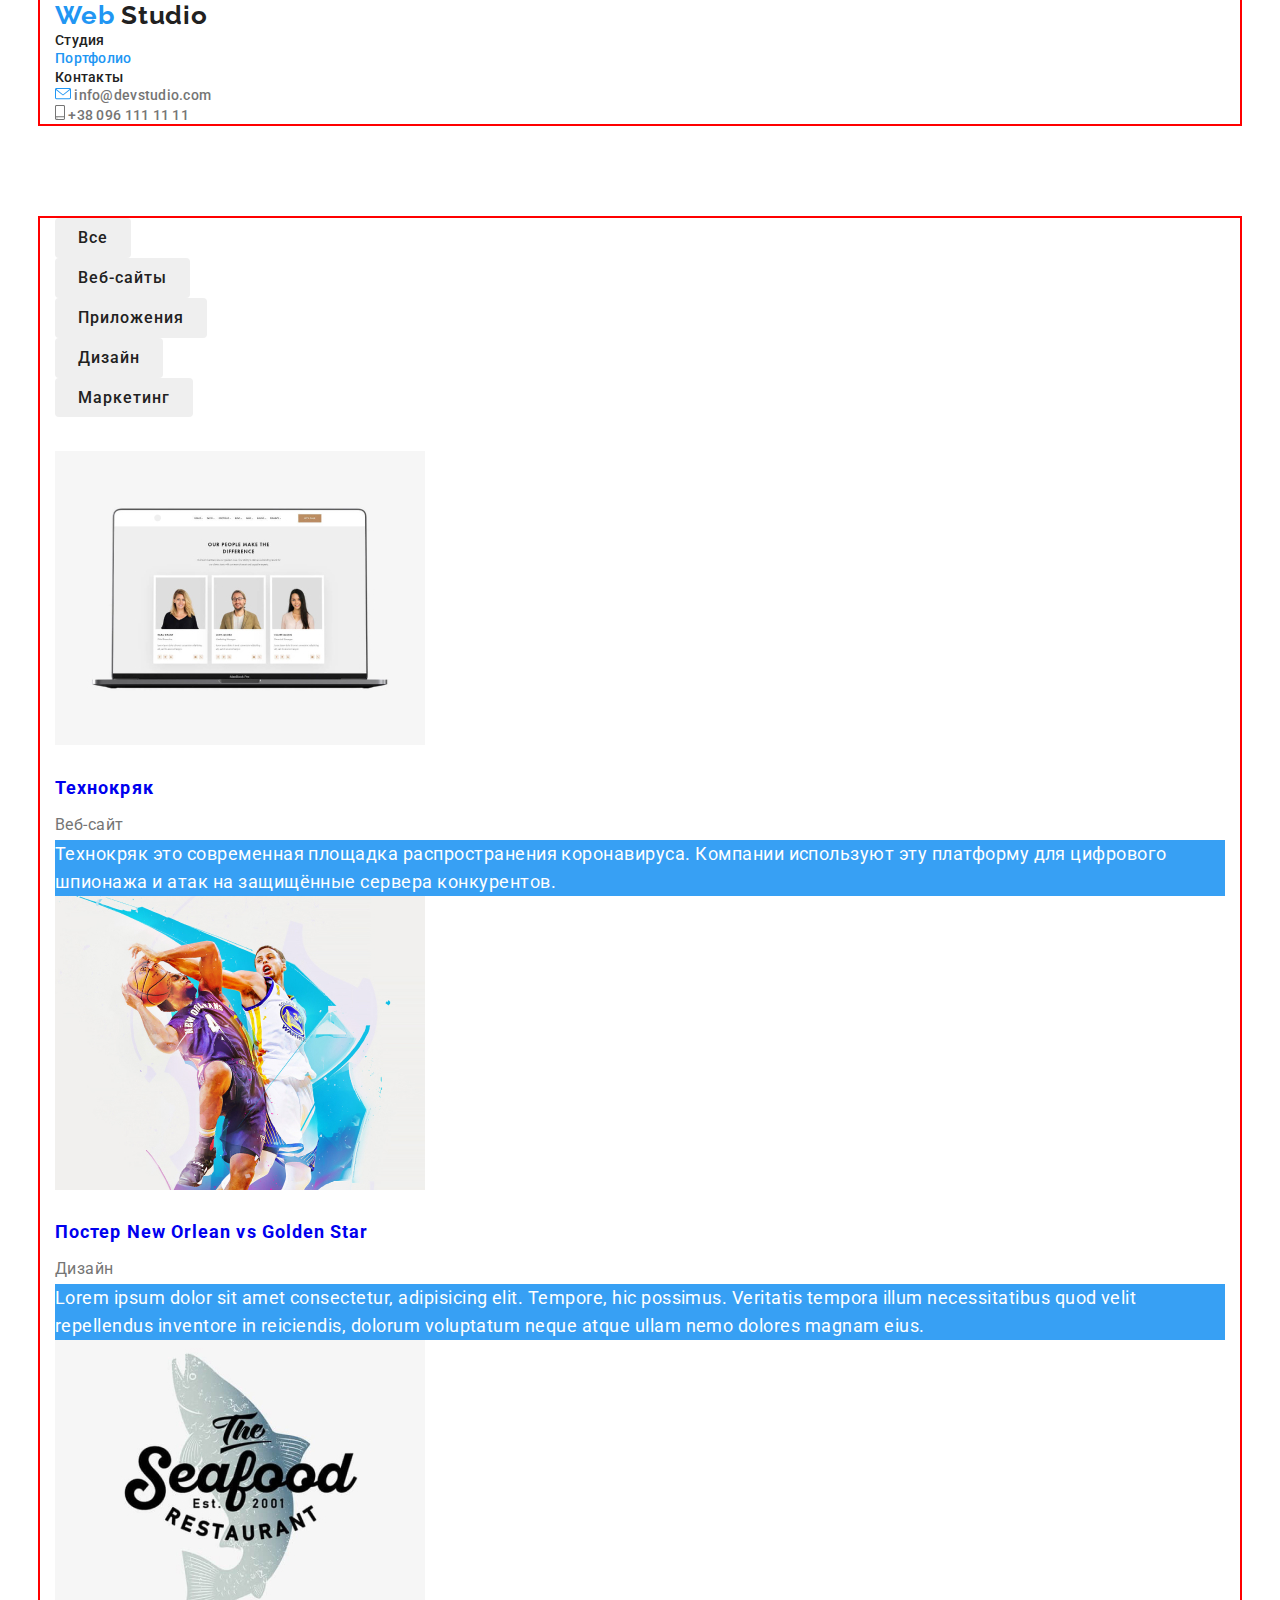
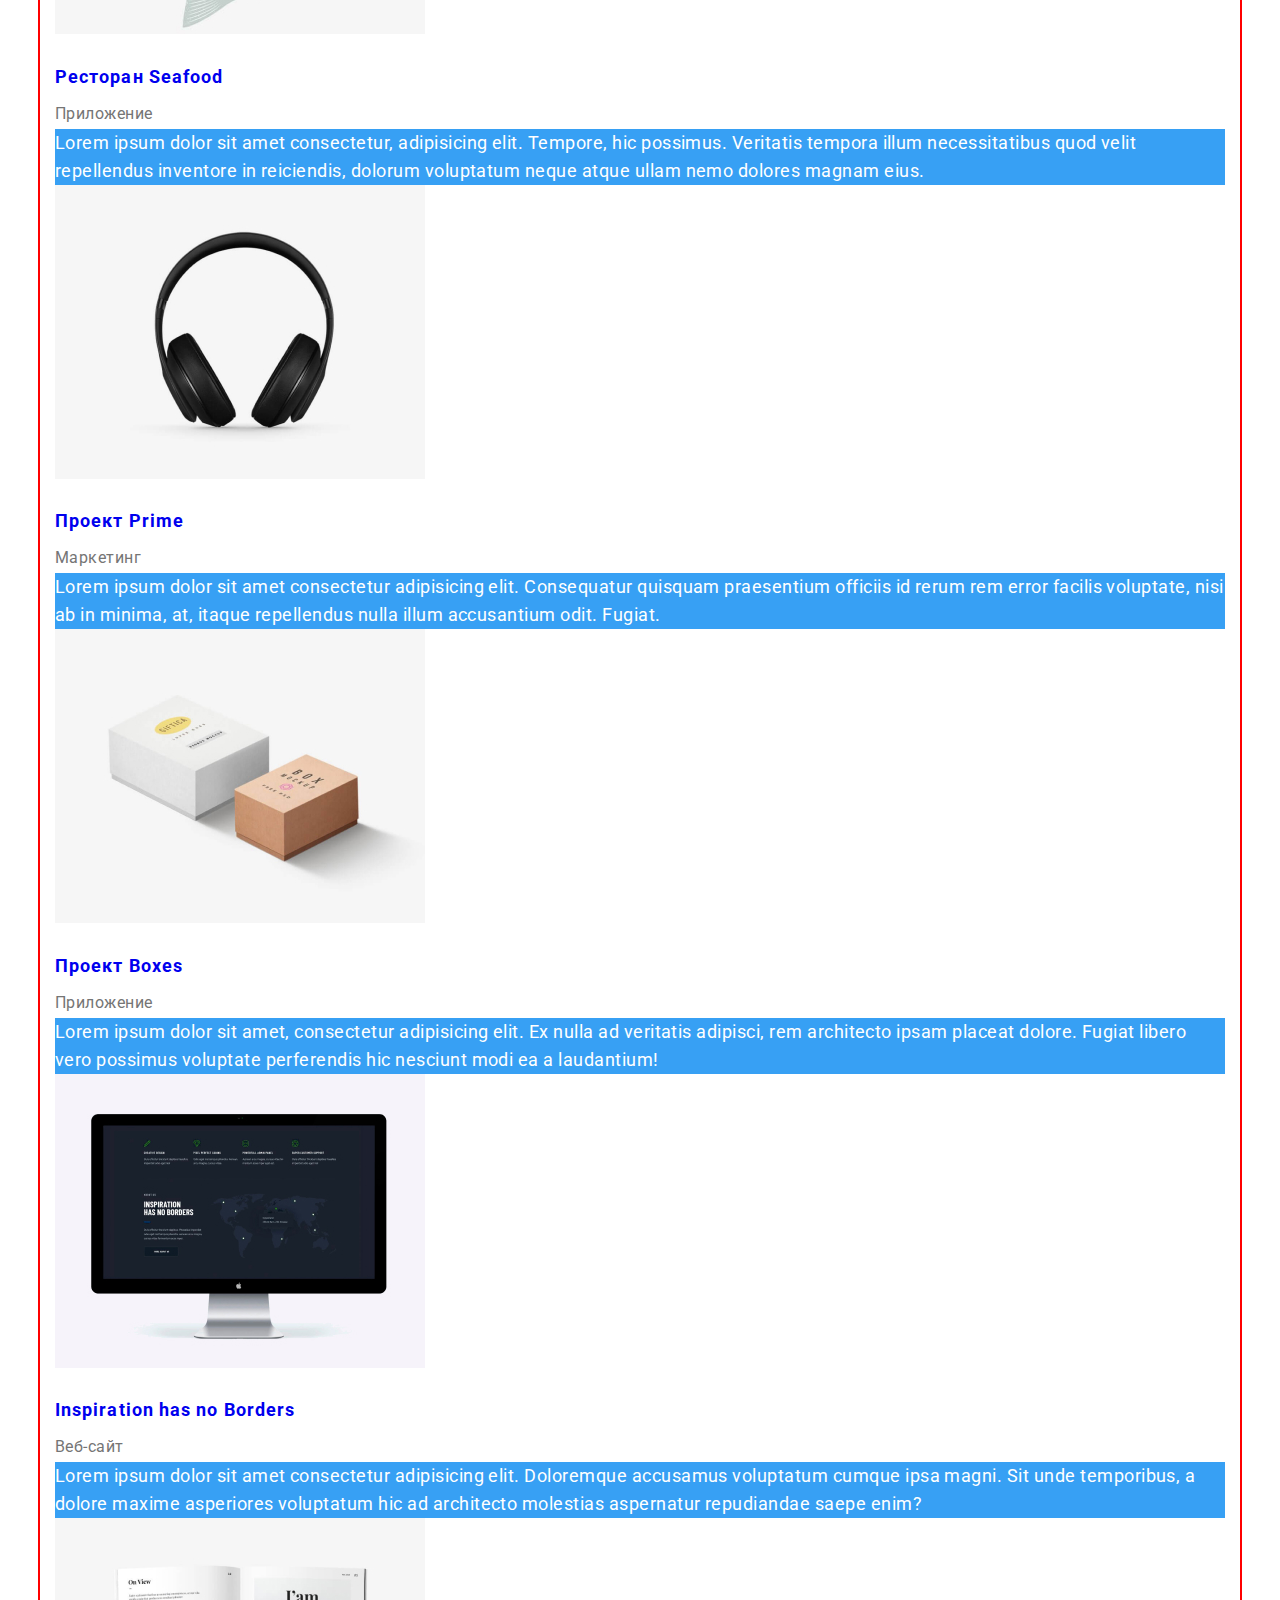
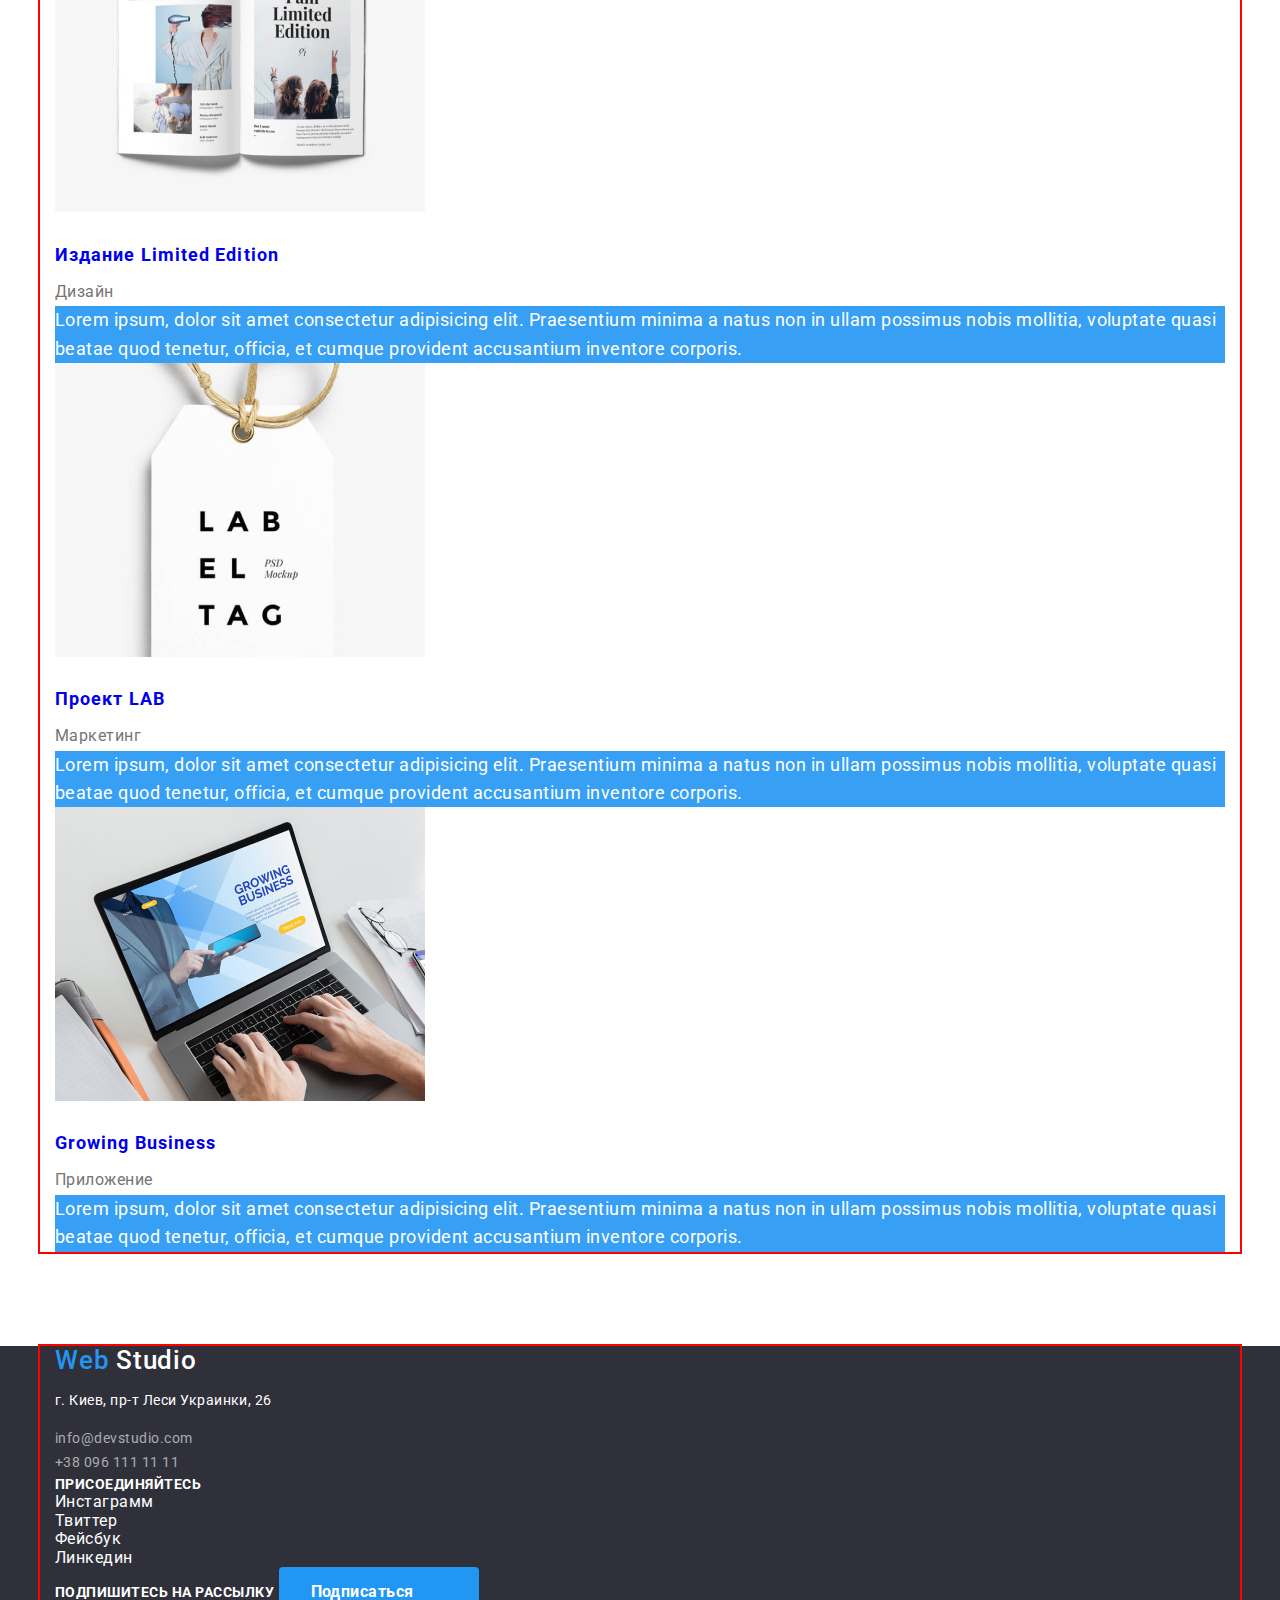
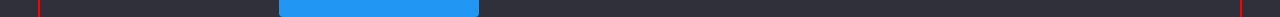
==== commit 87a746ee: "Исправляет оступы между секциями" ====
--- a/portfolio.html
+++ b/portfolio.html
@@ -53,7 +53,7 @@
       </div>
     </header>
 
-    <main class="portfolio">
+    <main class="portfolio sections">
       <section class="container">
         <h1 hidden="true">Портфолио</h1>
 
--- a/css/main.css
+++ b/css/main.css
@@ -41,6 +41,13 @@
 }
 
 
+/* --общий стиль для секций */
+.sections {
+  padding-top: 94px;
+  padding-bottom: 94px;
+}
+
+
 /* ---общий стиль для списков */
 .list {
   margin: 0px;
@@ -104,7 +111,6 @@
 
 /* ------------стилизация Героя------------ */
 .hero {
-  margin-bottom: 92.5px;
   background-color: #757575;
   text-align: center;
   letter-spacing: 0.06em;
@@ -142,7 +148,7 @@
 
 /* -------стилизация блока Преимущества Студии--------*/
 .advantages {
-  margin-bottom: 94px
+  padding-top: 92.5px;
 
 }
 .advantages h2{
@@ -175,11 +181,6 @@
 }
 
 /* -------стилизация блока Чем мы занимаемся--------*/
-.examples {
-  margin-bottom: 94px
-}
-
-
 .examples h2 {
   margin-top: 0px;
   margin-bottom: 50px;
@@ -207,13 +208,11 @@
 /* ---------стилизацтя блока Сотрудники------------ */
 .staff {
   background-color: #f5f4fa;
-  margin-bottom: 94px
-}
+  }
 
 .staff h2 {
   margin-top: 0px;
   margin-bottom: 50px;
-  padding-top: 94px;
 
   font-weight: 700;
   font-size: 36px;
@@ -265,11 +264,6 @@
   text-align: center;
 }
 
-.customer {
-  margin-bottom: 94px;
-}
-
-
 .customer a:hover,
 .customer a:focus {
   color: var(--accent-color);
@@ -320,11 +314,6 @@
 }
 
 /* -----------------------стилизация страницы Портфолио------------------------------ */
-.portfolio {
-  margin-top: 93px;
-  margin-bottom: 94px;
-}
-
 .filters {
   margin-bottom: 34px;  
  }
